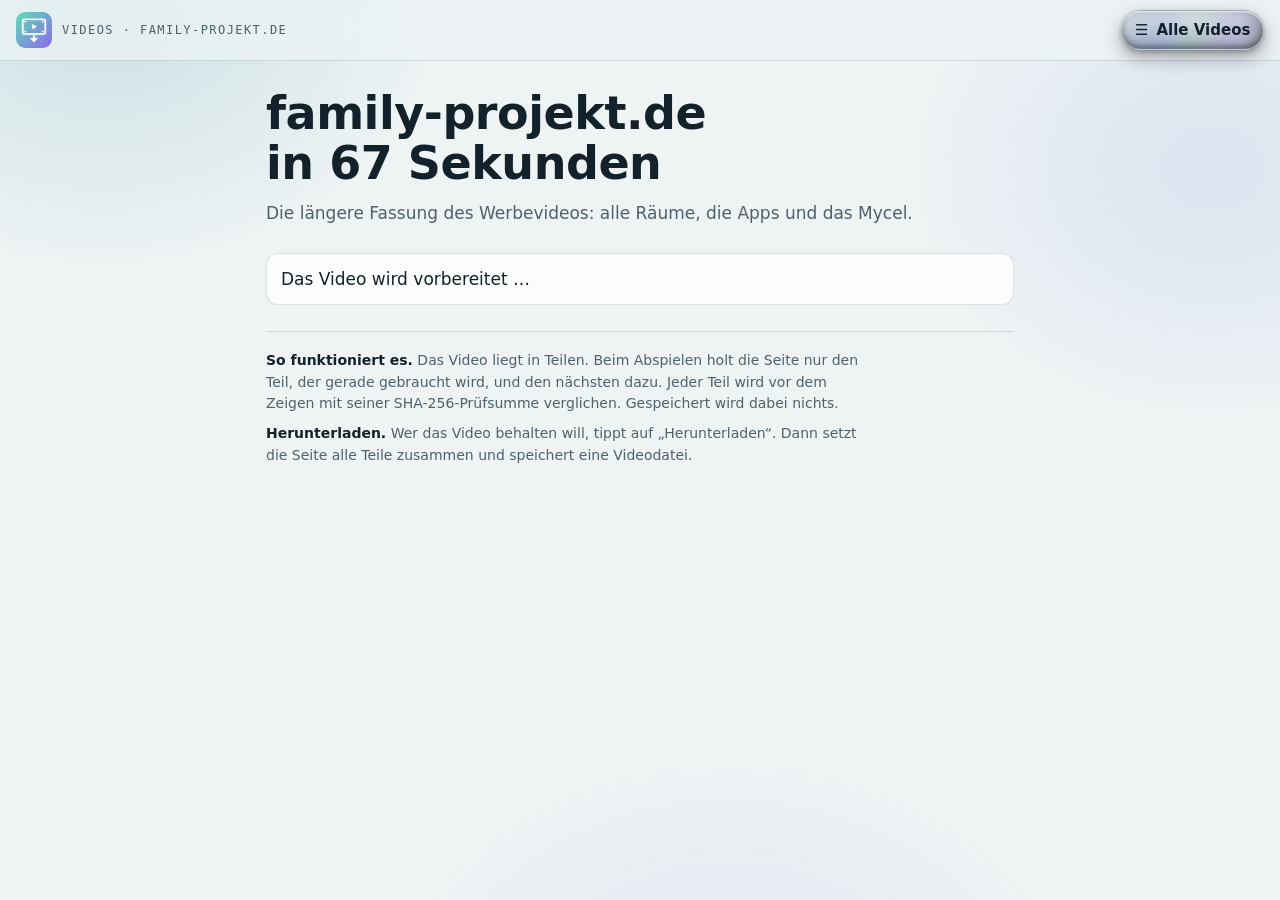
==== abspielen.html @ eda806b0 "Abspielen, während es lädt: Spieler mit Zeit, Stopp, ±10 s und Vorrat Ein Service-Worker-Kern holt d" ====
<!doctype html>
<html lang="de">
<head>
<meta charset="utf-8">
<meta name="viewport" content="width=device-width, initial-scale=1, viewport-fit=cover">
<title>Werbevideo abspielen · family-projekt.de</title>
<meta name="description" content="Das Werbevideo von family-projekt.de direkt ansehen. Es lädt beim Abspielen; jeder Teil wird mit seiner Prüfsumme verglichen.">
<meta name="theme-color" content="#0a1016">
<link rel="manifest" href="manifest.webmanifest">
<link rel="icon" type="image/png" sizes="48x48" href="icons/favicon-48.png?v=1">
<link rel="apple-touch-icon" href="icons/apple-touch-icon.png?v=1">
<link rel="stylesheet" href="assets/stil.css?v=3">
</head>
<body>
<header class="kopf">
  <a class="marke-link" href="./" aria-label="Videos von family-projekt.de — Startseite">
    <img src="icons/icon-192.png?v=1" alt="" width="36" height="36">
    <span class="marke">Videos · family-projekt.de</span>
  </a>
  <div class="werkzeug">
    <a class="rund" href="./" title="Alle Videos"><span aria-hidden="true">☰</span><span class="t"> Alle Videos</span></a>
  </div>
</header>

<main class="blatt">
  <section class="einstieg">
    <h1 id="ab-titel">Werbevideo <span>ansehen</span></h1>
    <p class="einleitung" id="ab-beschreibung">Das Video lädt beim Abspielen. Reicht der Vorrat nicht, hält es kurz an und lädt vor.</p>
  </section>

  <p class="meldung" id="ab-meldung" role="status" aria-live="polite">Das Video wird vorbereitet …</p>
  <noscript><p class="meldung" data-art="warn">Diese Seite braucht JavaScript: sie setzt das Video aus geprüften Teilen zusammen.</p></noscript>

  <section class="spieler" id="spieler" hidden>
    <div class="spieler-bild">
      <video id="ab-video" preload="auto" playsinline></video>
      <p class="spieler-warte" id="ab-warte" hidden>lädt kurz vor …</p>
    </div>
    <input type="range" id="ab-zeit" min="0" max="0" step="0.1" value="0" aria-label="Stelle im Video">
    <div class="spieler-zeilen">
      <span class="stand" id="ab-uhr">0:00 / 0:00</span>
      <span class="stand" id="ab-vorrat">vorgeladen bis 0:00</span>
    </div>
    <div class="knoepfe">
      <button type="button" class="zweit" id="ab-zurueck" aria-label="10 Sekunden zurück">⏪ 10 s</button>
      <button type="button" class="haupt" id="ab-spielen">▶ Abspielen</button>
      <button type="button" class="zweit" id="ab-vor" aria-label="10 Sekunden vor">10 s ⏩</button>
      <button type="button" class="zweit" id="ab-stopp">⏹ Stopp</button>
      <button type="button" class="zweit" id="ab-ton">🔊 Ton an</button>
      <button type="button" class="zweit" id="ab-voll">⛶ Vollbild</button>
    </div>
    <div class="knoepfe">
      <a class="knopf-link" id="ab-laden" href="./">⬇ Herunterladen (ganze Datei, geprüft)</a>
    </div>
  </section>

  <footer class="kleingedruckt">
    <p><b>So funktioniert es.</b> Das Video liegt in Teilen. Beim Abspielen holt die Seite nur den Teil, der gerade gebraucht wird, und den nächsten dazu. Jeder Teil wird vor dem Zeigen mit seiner SHA-256-Prüfsumme verglichen. Gespeichert wird dabei nichts.</p>
    <p><b>Herunterladen.</b> Wer das Video behalten will, tippt auf „Herunterladen“. Dann setzt die Seite alle Teile zusammen und speichert eine Videodatei.</p>
  </footer>
</main>
<script src="assets/abspielen.js?v=3"></script>
</body>
</html>
---- assets/stil.css ----
/* Videos · family-projekt.de
 *
 * Farben: Minze, Blau und Violett von family-projekt.de, gemischt mit dem
 * Petrol des Sende-Prüfers. Dunkel ist die Grundlage (wie family-projekt.de),
 * hell kommt per Systemwahl.
 * Knöpfe: die Glas-Knöpfe von family-projekt.de (geschliffene Kante, Schimmer,
 * der der Maus folgt, Neigung zum Finger), nur schlanker.
 * Bewegung: an wenigen Stellen — Hintergrund, Überschrift, Karten beim
 * Erscheinen, Filmstreifen beim Laden, Abschluss. Bei „weniger Bewegung“ steht
 * alles still.
 * Nur Systemschriften — die Seite lädt nichts von fremden Rechnern. */
@property --rot { syntax: "<angle>"; inherits: false; initial-value: 0deg; }

:root {
  --bg: #0a1016; --bg2: #101921; --karte: rgba(19, 29, 37, .66);
  --linie: rgba(255, 255, 255, .10); --text: #e8f0f3; --leise: #97a9b4;
  --akzent: #5ad3cf;           /* zwischen Minze #6ee7d3 und Petrol #5cc2c9 */
  --akzent2: #a78bfa;          /* Violett, family-projekt.de */
  --akzent3: #7c9cff;          /* Blau, family-projekt.de */
  --petrol: #1b7f87;           /* Sende-Prüfer */
  --glanz: #8fe4ea;            /* Sende-Prüfer */
  --auf-akzent: #04161b;
  --warn: #f3b54a; --fehler: #ff8f7a; --ok-grund: rgba(90, 211, 207, .12);
  --kopf-grund: rgba(10, 16, 22, .62);
  --glow: 0 0 22px rgba(90, 211, 207, .24), 0 0 52px rgba(167, 139, 250, .14);
  --schatten: 0 14px 36px rgba(0, 0, 0, .42), 0 4px 10px rgba(0, 0, 0, .26);
  --holo-text: linear-gradient(100deg, #8fe4ea, #a9f4e6, #cfe0ff, #e6d4ff, #a9f4e6, #8fe4ea);
  --holo-rand: conic-gradient(from var(--rot), #5ad3cf, #7c9cff, #a78bfa, #8fe4ea, #1b7f87, #5ad3cf);
  --polar-a: rgba(27, 127, 135, .30); --polar-b: rgba(124, 156, 255, .16); --polar-c: rgba(167, 139, 250, .14);
  --f-titel: "Segoe UI", system-ui, -apple-system, Roboto, sans-serif;
  --f-text: system-ui, -apple-system, "Segoe UI", Roboto, sans-serif;
  --f-zahl: ui-monospace, "Cascadia Mono", "Roboto Mono", Menlo, monospace;
  color-scheme: dark;
}
@media (prefers-color-scheme: light) {
  :root:not([data-theme="dark"]) {
    --bg: #eef3f4; --bg2: #ffffff; --karte: rgba(255, 255, 255, .78);
    --linie: rgba(14, 60, 70, .14); --text: #13222a; --leise: #4f616b;
    --akzent: #0e6b72; --akzent2: #6d4fd1; --akzent3: #3a5bd6; --petrol: #0e6b72; --glanz: #15838b;
    --auf-akzent: #ffffff;
    --warn: #8a5000; --fehler: #b3261e; --ok-grund: rgba(14, 107, 114, .08);
    --kopf-grund: rgba(238, 243, 244, .72);
    --glow: 0 0 18px rgba(14, 107, 114, .18), 0 0 40px rgba(109, 79, 209, .10);
    --schatten: 0 12px 30px rgba(20, 50, 60, .14), 0 3px 8px rgba(20, 50, 60, .10);
    --holo-text: linear-gradient(100deg, #0e6b72, #15838b, #3a5bd6, #6d4fd1, #15838b, #0e6b72);
    --holo-rand: conic-gradient(from var(--rot), #0e6b72, #3a5bd6, #6d4fd1, #15838b, #0e6b72);
    --polar-a: rgba(21, 131, 139, .16); --polar-b: rgba(58, 91, 214, .10); --polar-c: rgba(109, 79, 209, .09);
    color-scheme: light;
  }
}
:root[data-theme="light"] {
  --bg: #eef3f4; --bg2: #ffffff; --karte: rgba(255, 255, 255, .78);
  --linie: rgba(14, 60, 70, .14); --text: #13222a; --leise: #4f616b;
  --akzent: #0e6b72; --akzent2: #6d4fd1; --akzent3: #3a5bd6; --petrol: #0e6b72; --glanz: #15838b;
  --auf-akzent: #ffffff;
  --warn: #8a5000; --fehler: #b3261e; --ok-grund: rgba(14, 107, 114, .08);
  --kopf-grund: rgba(238, 243, 244, .72);
  --glow: 0 0 18px rgba(14, 107, 114, .18), 0 0 40px rgba(109, 79, 209, .10);
  --schatten: 0 12px 30px rgba(20, 50, 60, .14), 0 3px 8px rgba(20, 50, 60, .10);
  --holo-text: linear-gradient(100deg, #0e6b72, #15838b, #3a5bd6, #6d4fd1, #15838b, #0e6b72);
  --holo-rand: conic-gradient(from var(--rot), #0e6b72, #3a5bd6, #6d4fd1, #15838b, #0e6b72);
  --polar-a: rgba(21, 131, 139, .16); --polar-b: rgba(58, 91, 214, .10); --polar-c: rgba(109, 79, 209, .09);
  color-scheme: light;
}

* { box-sizing: border-box; }
[hidden] { display: none !important; }
html { -webkit-text-size-adjust: 100%; }
body {
  margin: 0; background: var(--bg); color: var(--text);
  font-family: var(--f-text); font-size: 17px; line-height: 1.55;
  overflow-wrap: anywhere; overflow-x: hidden; min-height: 100vh;
}
a { color: var(--akzent); }

/* ── Bewegung 1: das Polarlicht im Hintergrund ──
   Drei weiche Farbflecken, die langsam wandern. Nur transform — kein Neuzeichnen. */
body::before {
  content: ""; position: fixed; inset: -20vmax; z-index: -1; pointer-events: none;
  background:
    radial-gradient(38vmax 30vmax at 20% 18%, var(--polar-a), transparent 70%),
    radial-gradient(34vmax 28vmax at 82% 30%, var(--polar-b), transparent 70%),
    radial-gradient(40vmax 32vmax at 55% 92%, var(--polar-c), transparent 70%);
  animation: polar 28s ease-in-out infinite alternate;
}
@keyframes polar {
  0%   { transform: translate3d(0, 0, 0) rotate(0deg) scale(1); }
  50%  { transform: translate3d(3vmax, -2vmax, 0) rotate(6deg) scale(1.06); }
  100% { transform: translate3d(-2vmax, 2vmax, 0) rotate(-4deg) scale(1.02); }
}

/* ── Kopfleiste: Glas ── */
.kopf {
  position: sticky; top: 0; z-index: 10;
  display: flex; align-items: center; justify-content: space-between; gap: 12px;
  padding: 10px 16px; background: var(--kopf-grund);
  backdrop-filter: blur(16px) saturate(1.3); -webkit-backdrop-filter: blur(16px) saturate(1.3);
  border-bottom: 1px solid var(--linie);
}
.marke-link { display: flex; align-items: center; gap: 10px; text-decoration: none; color: var(--text); min-width: 0; }
.marke-link img { border-radius: 9px; flex: none; animation: atmen 6s ease-in-out infinite; }
@keyframes atmen {
  0%, 100% { box-shadow: 0 0 0 0 rgba(90, 211, 207, 0), 0 4px 12px rgba(0, 0, 0, .3); }
  50%      { box-shadow: 0 0 18px 2px rgba(90, 211, 207, .35), 0 4px 12px rgba(0, 0, 0, .3); }
}
.marke {
  font-family: var(--f-zahl); font-size: 12px; letter-spacing: .12em;
  text-transform: uppercase; color: var(--leise);
  white-space: nowrap; overflow: hidden; text-overflow: ellipsis;
}
.werkzeug { display: flex; gap: 8px; flex: none; }

/* ── Glas-Knöpfe (aus family-projekt.de, schlanker) ──
   --rx/--ry/--mx/--my setzt laden.js aus der Zeigerlage: der Knopf neigt sich
   zum Finger, und der Schimmer läuft mit. --s drückt ihn beim Tippen ein. */
.knoepfe button, .rund {
  position: relative; isolation: isolate; overflow: hidden;
  display: inline-flex; align-items: center; justify-content: center; gap: 8px;
  cursor: pointer; border: 1px solid transparent; text-decoration: none;
  transform: perspective(620px) rotateX(var(--rx, 0deg)) rotateY(var(--ry, 0deg)) scale(var(--s, 1));
  transition: transform .14s ease, box-shadow .22s ease, opacity .2s, border-color .2s, color .2s;
  box-shadow:
    inset 0 1.5px .5px rgba(255, 255, 255, .55),   /* heller Schliff oben */
    inset 0 -3px 6px rgba(0, 0, 0, .40),           /* Wölbung unten */
    inset 8px 0 12px rgba(255, 255, 255, .05),
    inset -8px 0 14px rgba(0, 0, 0, .28),
    inset 0 0 0 1px rgba(255, 255, 255, .10),      /* Schliffkante */
    0 8px 18px rgba(0, 0, 0, .32), 0 2px 5px rgba(0, 0, 0, .24);
}
.knoepfe button::before, .rund::before {
  content: ""; position: absolute; inset: 0; border-radius: inherit; pointer-events: none; z-index: -1;
  background:
    radial-gradient(96px 64px at var(--mx, 50%) var(--my, 22%), rgba(255, 255, 255, .62), transparent 58%),
    linear-gradient(180deg, rgba(255, 255, 255, .30), rgba(255, 255, 255, 0) 48%),
    linear-gradient(115deg, transparent 26%,
      color-mix(in srgb, var(--akzent3) 60%, transparent) 43%,
      color-mix(in srgb, var(--akzent) 56%, transparent) 51%,
      color-mix(in srgb, var(--akzent2) 60%, transparent) 60%, transparent 76%);
  background-size: auto, auto, 240% 100%;
  background-position: 0 0, 0 0, var(--mx, 50%) 0;
  mix-blend-mode: screen; opacity: .38; transition: opacity .22s;
}
.knoepfe button::after, .rund::after {
  content: ""; position: absolute; inset: 0; border-radius: inherit; pointer-events: none; z-index: -1;
  background: radial-gradient(60% 140% at var(--mx, 50%) -10%, rgba(255, 255, 255, .45), transparent 42%);
  mix-blend-mode: screen; opacity: 0; transition: opacity .22s;
}
.knoepfe button:not(:disabled):hover::before, .rund:hover::before,
.knoepfe button:focus-visible::before, .rund:focus-visible::before { opacity: 1; }
.knoepfe button:not(:disabled):hover::after, .rund:hover::after,
.knoepfe button:focus-visible::after, .rund:focus-visible::after { opacity: .8; }
.knoepfe button:not(:disabled):active, .rund:active { --s: .96; }

.knoepfe { display: flex; flex-wrap: wrap; gap: 12px; }
.knoepfe button { font: 700 16px/1.2 var(--f-text); padding: 11px 18px; min-height: 46px; border-radius: 12px; }
button.haupt {
  background: linear-gradient(135deg, var(--akzent), var(--akzent3) 60%, var(--akzent2));
  color: var(--auf-akzent);
}
button.zweit {
  background: linear-gradient(180deg, rgba(140, 160, 175, .16), rgba(10, 18, 24, .22));
  border-color: var(--linie); color: var(--text);
}
button.haupt:not(:disabled):hover, button.zweit:not(:disabled):hover, .rund:hover {
  border-color: var(--akzent);
  box-shadow:
    inset 0 1.5px .5px rgba(255, 255, 255, .6), inset 0 -3px 6px rgba(0, 0, 0, .40),
    inset 0 0 0 1px rgba(255, 255, 255, .14), 0 12px 24px rgba(0, 0, 0, .40), var(--glow);
}
.knoepfe button:disabled { opacity: .42; cursor: default; transform: none; }

.rund {
  min-height: 40px; min-width: 40px; padding: 0 13px; border-radius: 999px;
  background: linear-gradient(180deg, rgba(140, 160, 175, .16), rgba(10, 18, 24, .22));
  border-color: var(--linie); color: var(--text); font: 600 15px/1 var(--f-text);
}
.rund[data-lage="angeboten"] { border-color: color-mix(in srgb, var(--akzent) 60%, var(--linie)); color: var(--akzent); }
#neuladen { padding: 0; font-size: 20px; }
#neuladen > span { display: inline-block; }
#neuladen[data-laedt] > span { animation: dreh .9s linear infinite; }
@keyframes dreh { to { transform: rotate(360deg); } }
@media (max-width: 420px) { .rund .t { display: none; } }

button:focus-visible, a:focus-visible, summary:focus-visible { outline: 3px solid var(--warn); outline-offset: 3px; }

/* ── Blatt ── */
.blatt { max-width: 780px; margin: 0 auto; padding: 28px 16px 64px; display: grid; gap: 26px; }

/* Bewegung 2: Einblenden beim Laden der Seite, Karten nacheinander (--i aus laden.js) */
.einstieg, #liste-meldung, .video, .kleingedruckt { animation: auftauchen .7s cubic-bezier(.2, .8, .2, 1) both; }
#liste-meldung { animation-delay: .08s; }
.video { animation-delay: calc(.12s + var(--i, 0) * .12s); }
@keyframes auftauchen {
  from { opacity: 0; transform: translateY(16px) scale(.985); filter: blur(6px); }
  to   { opacity: 1; transform: none; filter: none; }
}

h1 {
  font-family: var(--f-titel); font-weight: 800; font-size: clamp(30px, 6.4vw, 46px);
  line-height: 1.08; margin: 0; text-wrap: balance; letter-spacing: -.01em;
}
/* Bewegung 3: der Schriftzug schimmert wie bei family-projekt.de */
h1 span {
  background: var(--holo-text); background-size: 300% auto;
  -webkit-background-clip: text; background-clip: text; color: transparent;
  animation: holofluss 9s linear infinite;
}
@keyframes holofluss { to { background-position: 300% center; } }
.einleitung { margin: 12px 0 0; color: var(--leise); max-width: 62ch; }
.einleitung b { color: var(--text); }
.liste { display: grid; gap: 40px; }

/* ── Eine Video-Karte ── */
.video {
  position: relative; isolation: isolate;
  display: grid; gap: 18px; padding: 18px; border-radius: 18px; min-width: 0;
  background: var(--karte); border: 1px solid var(--linie); box-shadow: var(--schatten);
  backdrop-filter: blur(14px) saturate(1.2); -webkit-backdrop-filter: blur(14px) saturate(1.2);
}
/* Bewegung 4: ein Holo-Rand läuft um die Karte — beim Darüberfahren, beim Laden, am Ende */
.video::before {
  content: ""; position: absolute; inset: -1px; border-radius: inherit; padding: 1.5px; pointer-events: none;
  background: var(--holo-rand);
  -webkit-mask: linear-gradient(#000 0 0) content-box, linear-gradient(#000 0 0);
  -webkit-mask-composite: xor; mask-composite: exclude;
  opacity: 0; transition: opacity .45s;
}
.video:hover::before, .video:focus-within::before { opacity: .55; animation: holo-dreh 12s linear infinite; }
.video[data-lage="laedt"]::before { opacity: 1; animation: holo-dreh 3.2s linear infinite; }
.video[data-lage="fertig"]::before { opacity: .9; animation: holo-dreh 9s linear infinite; }
@keyframes holo-dreh { to { --rot: 360deg; } }

.video-kopf h2 { font-family: var(--f-titel); font-size: 24px; line-height: 1.2; margin: 0; }
.beschreibung { margin: 6px 0 0; color: var(--leise); }
.beschreibung:empty { display: none; }

/* Vorschau: neigt sich leicht zum Zeiger, Glanz folgt ihm */
.vorschau {
  position: relative; border-radius: 13px; overflow: hidden; border: 1px solid var(--linie);
  aspect-ratio: 16 / 9; max-width: 100%; background: #000;
  display: grid; place-items: center; color: #8fa3ae; font-size: 14px;
  transform: perspective(1000px) rotateX(var(--rx, 0deg)) rotateY(var(--ry, 0deg));
  transition: transform .2s ease, box-shadow .3s;
  box-shadow: 0 10px 26px rgba(0, 0, 0, .35);
}
.vorschau img { display: block; width: 100%; height: 100%; object-fit: cover; transition: transform 6s cubic-bezier(.2, .7, .2, 1); }
.vorschau:hover img { transform: scale(1.06); }
.vorschau::after {
  content: ""; position: absolute; inset: 0; pointer-events: none;
  background: radial-gradient(42% 60% at var(--mx, 50%) var(--my, 30%), rgba(255, 255, 255, .22), transparent 65%);
  mix-blend-mode: screen; opacity: 0; transition: opacity .3s;
}
.vorschau:hover::after { opacity: 1; }
/* Bewegung 5: beim Laden fährt eine Prüf-Linie über das Bild */
.vorschau::before {
  content: ""; position: absolute; left: 0; right: 0; top: 0; height: 26%; z-index: 1; pointer-events: none;
  background: linear-gradient(180deg, transparent, color-mix(in srgb, var(--glanz) 28%, transparent) 70%, color-mix(in srgb, var(--glanz) 80%, transparent) 98%, transparent);
  transform: translateY(-110%); opacity: 0;
}
.video[data-lage="laedt"] .vorschau::before { opacity: 1; animation: pruefen 2.4s cubic-bezier(.45, 0, .55, 1) infinite; }
@keyframes pruefen { from { transform: translateY(-110%); } to { transform: translateY(420%); } }

/* Die Klappe: Daten des Films wie auf einer Filmklappe */
dl { margin: 0; }
.klappe {
  display: grid; grid-template-columns: repeat(auto-fit, minmax(140px, 1fr));
  border: 1px solid var(--linie); border-radius: 12px; overflow: hidden;
  background: color-mix(in srgb, var(--bg) 60%, transparent);
}
.klappe div { padding: 10px 12px; border-right: 1px solid var(--linie); border-bottom: 1px solid var(--linie); min-width: 0; }
.klappe dt { font-family: var(--f-zahl); font-size: 11px; letter-spacing: .1em; text-transform: uppercase; color: var(--leise); }
.klappe dd { margin: 2px 0 0; font-family: var(--f-zahl); font-size: 15px; font-variant-numeric: tabular-nums; white-space: pre-line; }
.klappe dd[data-leer] { color: var(--leise); font-style: italic; }

/* ── Filmstreifen: jedes Feld leuchtet, wenn sein Teil geprüft ist ── */
.streifen-kopf { display: flex; justify-content: space-between; align-items: baseline; gap: 12px; flex-wrap: wrap; }
.streifen-kopf h3 { font-family: var(--f-titel); font-weight: 650; font-size: 18px; margin: 0; }
.stand { font-family: var(--f-zahl); font-size: 13px; color: var(--leise); font-variant-numeric: tabular-nums; }
.streifen {
  margin-top: 10px; padding: 14px 8px; border-radius: 10px;
  background: color-mix(in srgb, var(--bg) 70%, transparent); border: 1px solid var(--linie);
  display: grid; grid-template-columns: repeat(auto-fill, minmax(30px, 1fr)); gap: 5px;
  position: relative; overflow: hidden;
}
.streifen::before, .streifen::after {
  content: ""; position: absolute; left: 0; right: 0; height: 4px;
  background: repeating-linear-gradient(90deg, var(--linie) 0 8px, transparent 8px 16px);
}
.streifen::before { top: 4px; } .streifen::after { bottom: 4px; }
/* Bewegung 6: beim Laden laufen die Perforationen wie ein Film durch die Maschine */
.video[data-lage="laedt"] .streifen::before,
.video[data-lage="laedt"] .streifen::after { animation: transport .6s linear infinite; }
@keyframes transport { to { background-position: 16px 0; } }

.feld {
  aspect-ratio: 3 / 4; border-radius: 4px; border: 1px solid var(--linie);
  background: var(--bg2); display: grid; place-items: center;
  font-family: var(--f-zahl); font-size: 11px; color: var(--leise);
  transition: background .25s, color .25s, border-color .25s;
}
.feld[data-lage="laedt"] {
  border-color: var(--akzent); color: var(--akzent);
  background: linear-gradient(110deg, var(--bg2) 30%, color-mix(in srgb, var(--akzent) 30%, var(--bg2)) 50%, var(--bg2) 70%);
  background-size: 250% 100%; animation: laedt 1.1s linear infinite;
}
@keyframes laedt { from { background-position: 125% 0; } to { background-position: -125% 0; } }
.feld[data-lage="ok"] {
  background: linear-gradient(160deg, var(--akzent), var(--akzent3));
  border-color: transparent; color: var(--auf-akzent);
  animation: sitzt .5s cubic-bezier(.3, 1.6, .5, 1) both;
}
@keyframes sitzt { from { transform: scale(.55); } 60% { transform: scale(1.12); } to { transform: scale(1); } }
.feld[data-lage="fehler"] { border-color: var(--fehler); color: var(--fehler); animation: wackeln .45s ease both; }
@keyframes wackeln {
  0%, 100% { transform: translateX(0); } 20% { transform: translateX(-4px); } 40% { transform: translateX(4px); }
  60% { transform: translateX(-3px); } 80% { transform: translateX(2px); }
}
/* Bewegung 7: alles geprüft — eine Lichtwelle läuft einmal über den Streifen */
.video[data-lage="fertig"] .feld[data-lage="ok"] { animation: welle 1.1s ease both; animation-delay: calc(var(--i, 0) * 45ms); }
@keyframes welle {
  0%   { transform: none; filter: none; }
  40%  { transform: translateY(-4px) scale(1.08); filter: brightness(1.35) drop-shadow(0 0 6px var(--glanz)); }
  100% { transform: none; filter: none; }
}
/* Fertig: der Speichern-Knopf pulst sanft, bis er gedrückt wird */
.video[data-lage="fertig"] button.haupt[data-knopf="speichern"]:not(:disabled) { animation: ruf 2.6s ease-in-out infinite; }
@keyframes ruf {
  0%, 100% { box-shadow: inset 0 1.5px .5px rgba(255, 255, 255, .55), inset 0 -3px 6px rgba(0, 0, 0, .40), inset 0 0 0 1px rgba(255, 255, 255, .10), 0 8px 18px rgba(0, 0, 0, .32), 0 0 0 0 color-mix(in srgb, var(--akzent) 55%, transparent); }
  50%      { box-shadow: inset 0 1.5px .5px rgba(255, 255, 255, .55), inset 0 -3px 6px rgba(0, 0, 0, .40), inset 0 0 0 1px rgba(255, 255, 255, .10), 0 8px 18px rgba(0, 0, 0, .32), 0 0 0 9px color-mix(in srgb, var(--akzent) 0%, transparent); }
}

/* ── Meldungen ── */
.meldung {
  margin: 0; padding: 12px 14px; border-radius: 12px; border: 1px solid var(--linie);
  background: var(--karte); min-height: 48px;
  backdrop-filter: blur(10px); -webkit-backdrop-filter: blur(10px);
}
.video .meldung { background: color-mix(in srgb, var(--bg) 60%, transparent); }
.meldung[data-art="gut"] { border-color: var(--akzent); background: var(--ok-grund); animation: aufleuchten .8s ease both; }
.meldung[data-art="warn"] { border-color: var(--warn); }
.meldung[data-art="fehler"] { border-color: var(--fehler); animation: wackeln .45s ease both; }
@keyframes aufleuchten { from { box-shadow: 0 0 0 0 color-mix(in srgb, var(--akzent) 45%, transparent); } to { box-shadow: 0 0 0 12px transparent; } }

.pruefung { font-size: 14px; color: var(--leise); }
.pruefung summary { cursor: pointer; padding: 6px 0; }
.pruefung p { margin: 4px 0; }
.mono { font-family: var(--f-zahl); color: var(--text); }
.pruefsumme { font-size: 12px; overflow-wrap: anywhere; }

.kleingedruckt {
  font-size: 14px; color: var(--leise); display: grid; gap: 8px;
  border-top: 1px solid var(--linie); padding-top: 18px; animation-delay: .25s;
}
.kleingedruckt p { margin: 0; max-width: 68ch; }
.kleingedruckt b { color: var(--text); }

/* ── Hinweis zum Installieren ── */
#install-meldung {
  position: fixed; right: 12px; top: 66px; z-index: 20; max-width: min(420px, calc(100vw - 24px));
  background: var(--karte); border: 1px solid var(--linie); border-radius: 14px;
  backdrop-filter: blur(18px) saturate(1.3); -webkit-backdrop-filter: blur(18px) saturate(1.3);
  padding: 12px 14px; box-shadow: var(--schatten), var(--glow); font-size: 15px; line-height: 1.45;
  white-space: pre-line; animation: einfliegen .45s cubic-bezier(.2, .9, .3, 1.2) both;
}
@keyframes einfliegen { from { opacity: 0; transform: translateY(-12px) scale(.96); } to { opacity: 1; transform: none; } }
#install-meldung .rund { float: right; margin: -4px -4px 4px 8px; }

/* Wer weniger Bewegung wünscht, bekommt eine ruhige Seite. */
@media (prefers-reduced-motion: reduce) {
  *, *::before, *::after { animation: none !important; transition: none !important; }
  .knoepfe button, .rund, .vorschau { transform: none !important; }
  .vorschau:hover img { transform: none; }
}

/* ── Abspielen (abspielen.html) ── */
.spieler { display: grid; gap: 12px; animation: auftauchen .7s cubic-bezier(.2, .8, .2, 1) both; }
.spieler-bild { position: relative; border-radius: 16px; overflow: hidden; border: 1px solid var(--linie); background: #000; aspect-ratio: 16 / 9; }
.spieler-bild video { display: block; width: 100%; height: 100%; object-fit: contain; background: #000; }
.spieler-warte { position: absolute; left: 50%; top: 50%; transform: translate(-50%, -50%); margin: 0; padding: 8px 14px; border-radius: 10px;
  background: color-mix(in srgb, #000 70%, transparent); color: #fff; font-family: var(--f-zahl); font-size: 14px; }
#ab-zeit { width: 100%; accent-color: var(--akzent); min-height: 32px; }
.spieler-zeilen { display: flex; justify-content: space-between; gap: 12px; flex-wrap: wrap; }
.knopf-link { display: inline-flex; align-items: center; min-height: 46px; padding: 11px 18px; border-radius: 12px; font: 700 16px/1.2 var(--f-text);
  border: 1px solid var(--linie); background: var(--karte); color: var(--text); text-decoration: none; }
.knopf-link:hover { border-color: var(--akzent); color: var(--akzent); }
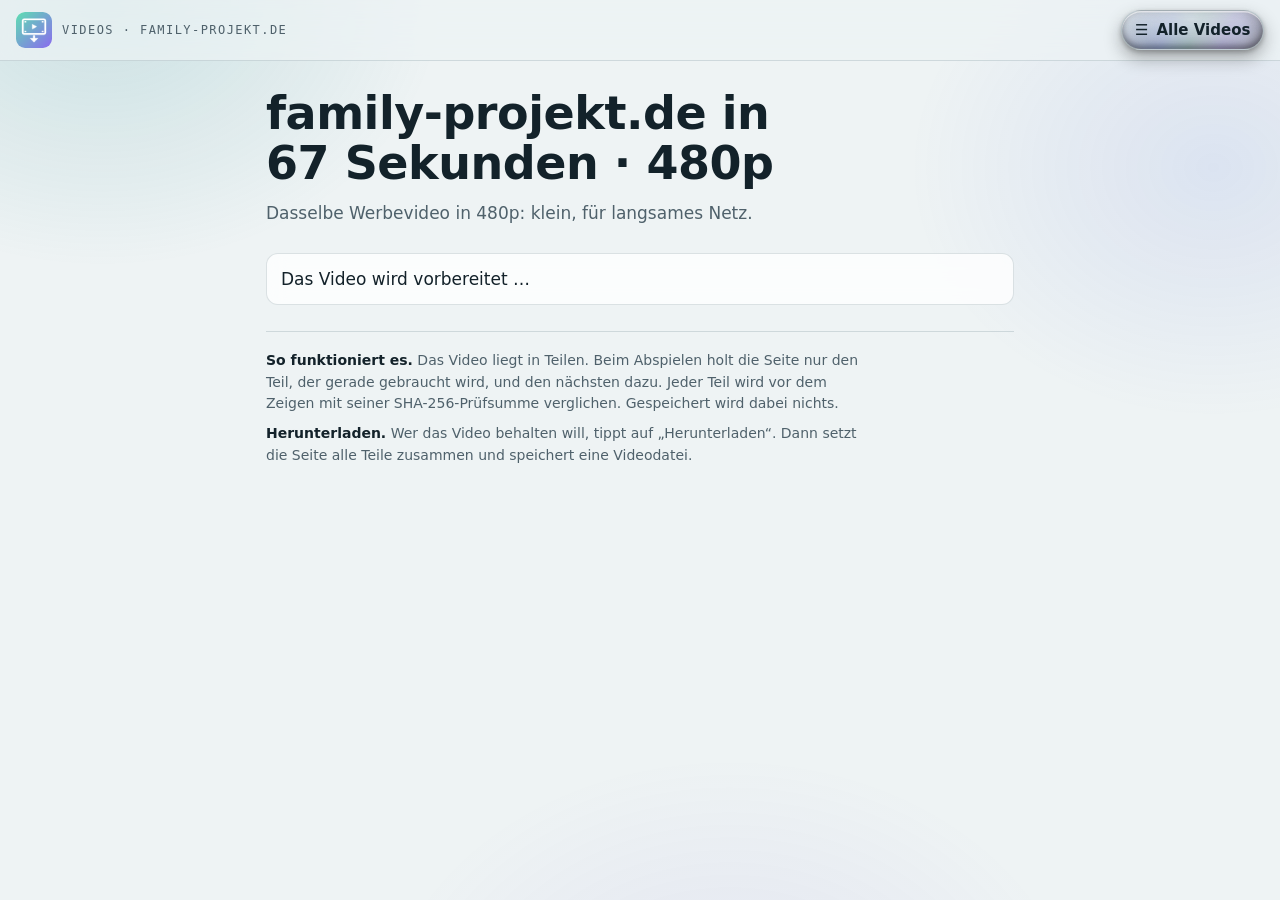
==== commit 9d624379: "Werbevideo: Download hält an, Teile nur einmal übers Netz, Punkte sichtbar Klaus 2026-10-06: das Vid" ====
--- a/abspielen.html
+++ b/abspielen.html
@@ -9,7 +9,7 @@
 <link rel="manifest" href="manifest.webmanifest">
 <link rel="icon" type="image/png" sizes="48x48" href="icons/favicon-48.png?v=1">
 <link rel="apple-touch-icon" href="icons/apple-touch-icon.png?v=1">
-<link rel="stylesheet" href="assets/stil.css?v=3">
+<link rel="stylesheet" href="assets/stil.css?v=4">
 </head>
 <body>
 <header class="kopf">
@@ -34,7 +34,7 @@
   <section class="spieler" id="spieler" hidden>
     <div class="spieler-bild">
       <video id="ab-video" preload="auto" playsinline></video>
-      <p class="spieler-warte" id="ab-warte" hidden>lädt kurz vor …</p>
+      <p class="spieler-warte" id="ab-warte" hidden><span class="punkte" aria-hidden="true"><i></i><i></i><i></i><i></i><i></i><i></i><i></i><i></i></span>lädt kurz vor …</p>
     </div>
     <input type="range" id="ab-zeit" min="0" max="0" step="0.1" value="0" aria-label="Stelle im Video">
     <div class="spieler-zeilen">
@@ -59,6 +59,6 @@
     <p><b>Herunterladen.</b> Wer das Video behalten will, tippt auf „Herunterladen“. Dann setzt die Seite alle Teile zusammen und speichert eine Videodatei.</p>
   </footer>
 </main>
-<script src="assets/abspielen.js?v=3"></script>
+<script src="assets/abspielen.js?v=4"></script>
 </body>
 </html>
--- a/assets/stil.css
+++ b/assets/stil.css
@@ -378,6 +378,20 @@
 .spieler-bild video { display: block; width: 100%; height: 100%; object-fit: contain; background: #000; }
 .spieler-warte { position: absolute; left: 50%; top: 50%; transform: translate(-50%, -50%); margin: 0; padding: 8px 14px; border-radius: 10px;
   background: color-mix(in srgb, #000 70%, transparent); color: #fff; font-family: var(--f-zahl); font-size: 14px; }
+/* Punkte im Kreis: es lädt noch, die Leitung ist nicht weg (wie im Rahmen-Spieler, 24 px). */
+.spieler-warte { display: flex; align-items: center; gap: 8px; }
+.spieler-warte[hidden] { display: none; }
+.punkte { position: relative; flex: 0 0 auto; width: 24px; height: 24px; animation: punkte-kreis .9s steps(8) infinite; }
+.punkte i { position: absolute; left: 9.5px; top: 0; width: 5px; height: 5px; border-radius: 50%; background: currentColor; transform-origin: 2.5px 12px; }
+.punkte i:nth-child(1) { transform: rotate(0deg); opacity: 0.125; }
+.punkte i:nth-child(2) { transform: rotate(45deg); opacity: 0.250; }
+.punkte i:nth-child(3) { transform: rotate(90deg); opacity: 0.375; }
+.punkte i:nth-child(4) { transform: rotate(135deg); opacity: 0.500; }
+.punkte i:nth-child(5) { transform: rotate(180deg); opacity: 0.625; }
+.punkte i:nth-child(6) { transform: rotate(225deg); opacity: 0.750; }
+.punkte i:nth-child(7) { transform: rotate(270deg); opacity: 0.875; }
+.punkte i:nth-child(8) { transform: rotate(315deg); opacity: 1.000; }
+@keyframes punkte-kreis { to { transform: rotate(360deg); } }
 #ab-zeit { width: 100%; accent-color: var(--akzent); min-height: 32px; }
 .spieler-zeilen { display: flex; justify-content: space-between; gap: 12px; flex-wrap: wrap; }
 .knopf-link { display: inline-flex; align-items: center; min-height: 46px; padding: 11px 18px; border-radius: 12px; font: 700 16px/1.2 var(--f-text);
